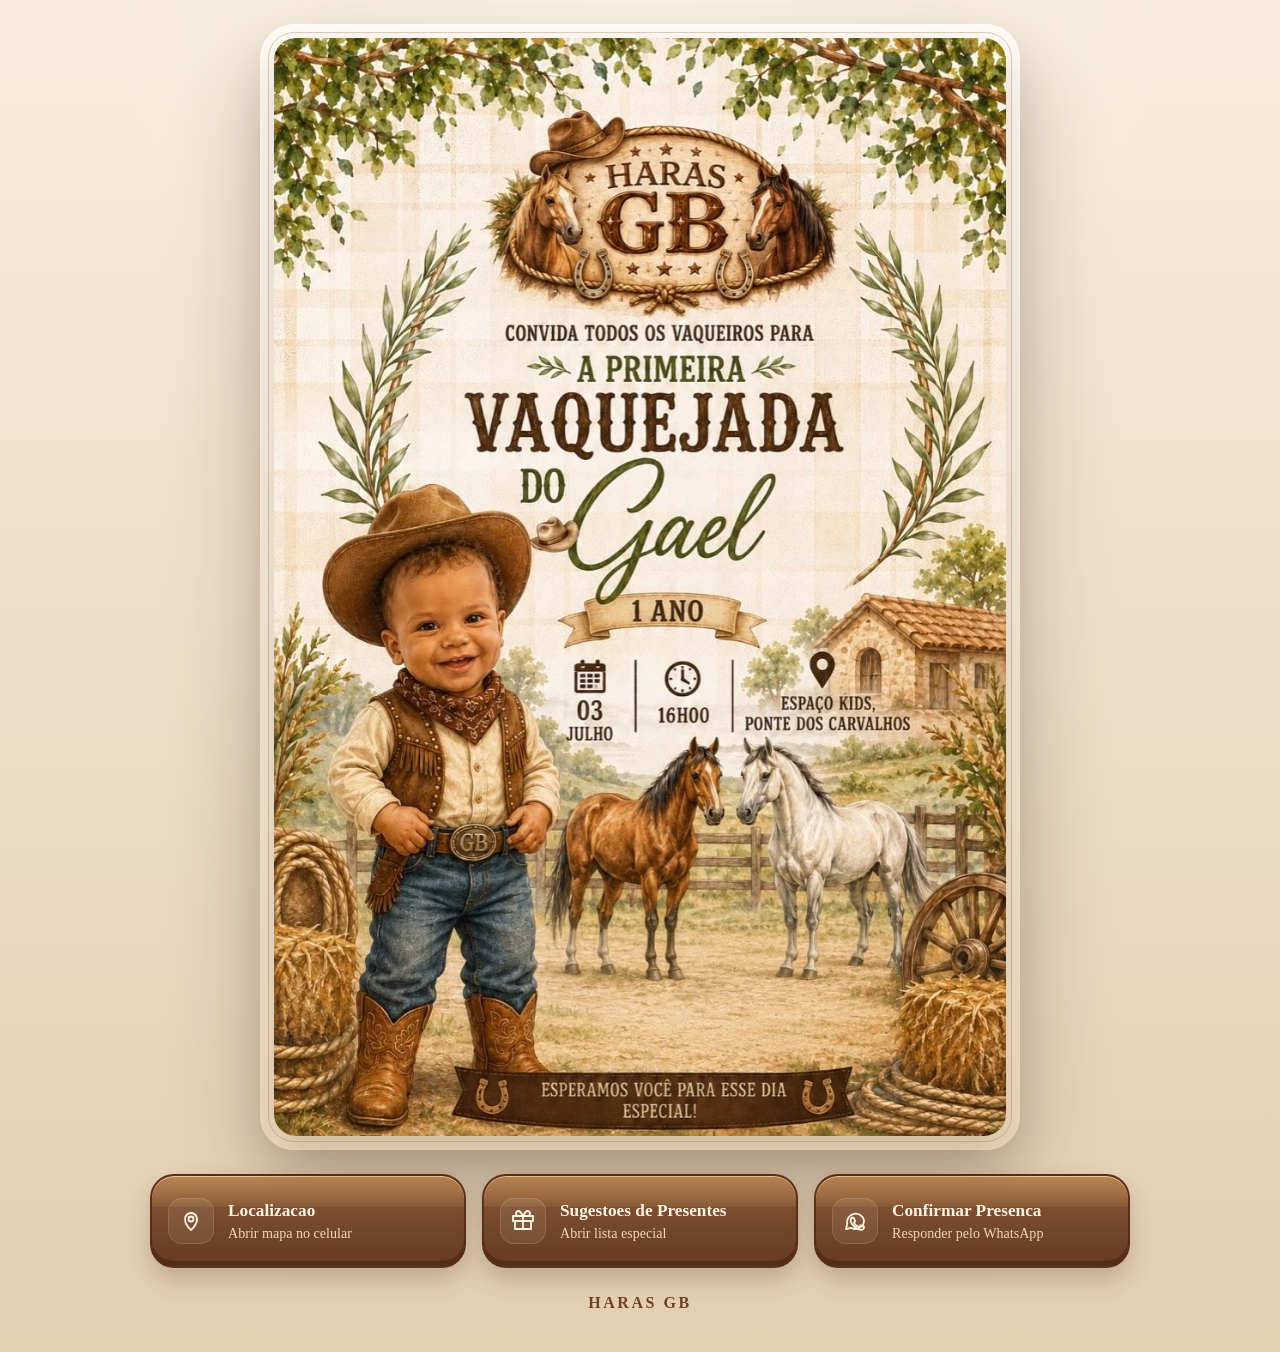
==== index.html @ 6fa000e3 "Publish interactive invitation for GitHub Pages" ====
<!DOCTYPE html>
<html lang="pt-BR">
  <head>
    <meta charset="UTF-8" />
    <meta name="viewport" content="width=device-width, initial-scale=1.0" />
    <title>Primeira Vaquejada do Gael</title>
    <meta
      name="description"
      content="Convite virtual da Primeira Vaquejada do Gael, com localizacao, presentes e confirmacao de presenca."
    />
    <meta property="og:locale" content="pt_BR" />
    <meta property="og:type" content="website" />
    <meta property="og:site_name" content="Haras GB" />
    <meta property="og:title" content="Convite Oficial - Primeira Vaquejada do Gael" />
    <meta
      property="og:description"
      content="Abra o convite oficial do Gael com localizacao, confirmacao de presenca e sugestoes de presentes."
    />
    <meta property="og:url" content="https://danielbomfim009.github.io/Gael-Neves-de-Santana-Bomfim/" />
    <meta
      property="og:image"
      content="https://danielbomfim009.github.io/Gael-Neves-de-Santana-Bomfim/assets/social-preview.jpg"
    />
    <meta property="og:image:width" content="1200" />
    <meta property="og:image:height" content="630" />
    <meta property="og:image:type" content="image/jpeg" />
    <meta name="twitter:card" content="summary_large_image" />
    <meta name="twitter:title" content="Convite Oficial - Primeira Vaquejada do Gael" />
    <meta
      name="twitter:description"
      content="Abra o convite oficial do Gael com localizacao, confirmacao de presenca e sugestoes de presentes."
    />
    <meta
      name="twitter:image"
      content="https://danielbomfim009.github.io/Gael-Neves-de-Santana-Bomfim/assets/social-preview.jpg"
    />
    <link rel="stylesheet" href="styles.css" />
  </head>
  <body>
    <div class="page-shell">
      <header class="invite-stage" id="convite">
        <div class="invite-stage__glow"></div>

        <div class="invite-card">
          <img
            class="invite-card__art"
            src="assets/foto-1-web.jpg"
            alt="Convite oficial da Primeira Vaquejada do Gael"
          />
        </div>

        <div class="action-dock" aria-label="Acoes do convite">
          <a
            class="leather-button"
            href="https://www.google.com/maps/search/?api=1&amp;query=Espa%C3%A7o+Kids,+Ponte+dos+Carvalhos"
            target="_blank"
            rel="noreferrer"
          >
            <span class="leather-button__icon" aria-hidden="true">
              <svg viewBox="0 0 24 24">
                <path d="M12 21s6-5.33 6-11a6 6 0 1 0-12 0c0 5.67 6 11 6 11Z"></path>
                <circle cx="12" cy="10" r="2.5"></circle>
              </svg>
            </span>
            <span>
              <strong>Localizacao</strong>
              <small>Abrir mapa no celular</small>
            </span>
          </a>

          <button class="leather-button" type="button" data-panel-target="presentes-panel">
            <span class="leather-button__icon" aria-hidden="true">
              <svg viewBox="0 0 24 24">
                <path d="M20 12v8H4v-8"></path>
                <path d="M2 7h20v5H2z"></path>
                <path d="M12 7v13"></path>
                <path d="M7.5 7c-1.38 0-2.5-1.12-2.5-2.5S6.12 2 7.5 2c1.8 0 4.5 5 4.5 5s-2.7 0-4.5 0Z"></path>
                <path d="M16.5 7c1.38 0 2.5-1.12 2.5-2.5S17.88 2 16.5 2C14.7 2 12 7 12 7s2.7 0 4.5 0Z"></path>
              </svg>
            </span>
            <span>
              <strong>Sugestoes de Presentes</strong>
              <small>Abrir lista especial</small>
            </span>
          </button>

          <a
            class="leather-button"
            href="https://wa.me/5581996894413?text=Ol%C3%A1!%20Estou%20confirmando%20minha%20presen%C3%A7a%20na%20Primeira%20Vaquejada%20do%20Gael.%20%F0%9F%A4%A0%F0%9F%90%8E"
            target="_blank"
            rel="noreferrer"
          >
            <span class="leather-button__icon" aria-hidden="true">
              <svg viewBox="0 0 24 24">
                <path d="M21 11.5a8.5 8.5 0 0 1-12.65 7.44L3 20l1.18-5.1A8.5 8.5 0 1 1 21 11.5Z"></path>
                <path d="M8.8 9.3c.2-.5.42-.52.78-.53h.66c.2 0 .52.08.8.69.27.61.92 2.1 1 2.25.08.15.13.34.02.55-.11.21-.16.34-.32.52-.16.18-.34.4-.48.53-.16.16-.33.33-.14.64.19.31.85 1.39 1.82 2.26 1.25 1.12 2.3 1.47 2.63 1.64.33.17.52.14.71-.09.2-.23.83-.97 1.05-1.31.22-.34.44-.28.74-.17.3.1 1.91.9 2.23 1.06.32.16.54.24.62.38.08.14.08.8-.18 1.57-.26.77-1.52 1.47-2.09 1.55-.57.08-1.28.12-2.07-.14-.48-.16-1.1-.36-1.9-.7-3.35-1.45-5.54-4.95-5.71-5.18-.16-.23-1.36-1.8-1.36-3.43 0-1.63.86-2.43 1.16-2.76Z"></path>
              </svg>
            </span>
            <span>
              <strong>Confirmar Presenca</strong>
              <small>Responder pelo WhatsApp</small>
            </span>
          </a>
        </div>
      </header>

      <section class="info-panel" id="presentes-panel" hidden>
        <div class="info-panel__inner">
          <div class="info-panel__head">
            <div>
              <p class="eyebrow">Sugestoes de presentes</p>
              <h2>Escolhas carinhosas para o Gael.</h2>
            </div>
            <button class="panel-close" type="button" data-close-panel="presentes-panel" aria-label="Fechar painel">
              Fechar
            </button>
          </div>

          <div class="gift-list">
            <article class="gift-item">
              <span class="gift-item__icon">Presente</span>
              <div>
                <strong>Roupas TAM 1 ano</strong>
                <p>Para acompanhar essa fase cheia de descobertas.</p>
              </div>
            </article>
            <article class="gift-item">
              <span class="gift-item__icon">Calcado</span>
              <div>
                <strong>Calcados no 19/20</strong>
                <p>Modelos leves e confortaveis para o dia a dia.</p>
              </div>
            </article>
            <article class="gift-item">
              <span class="gift-item__icon">Brincar</span>
              <div>
                <strong>Brinquedos educativos</strong>
                <p>Itens para brincar, aprender e explorar.</p>
              </div>
            </article>
            <article class="gift-item">
              <span class="gift-item__icon">Aventura</span>
              <div>
                <strong>Carros e onibus</strong>
                <p>Os queridinhos para novas aventuras do pequeno vaqueiro.</p>
              </div>
            </article>
          </div>

          <div class="panel-actions">
            <a
              class="outline-button outline-button--strong"
              href="https://wa.me/5581996894413?text=Ol%C3%A1!%20Estou%20confirmando%20minha%20presen%C3%A7a%20na%20Primeira%20Vaquejada%20do%20Gael.%20%F0%9F%A4%A0%F0%9F%90%8E"
              target="_blank"
              rel="noreferrer"
            >
              Confirmar presenca
            </a>
            <button class="outline-button" type="button" data-close-panel="presentes-panel">Voltar ao convite</button>
          </div>
        </div>
      </section>

      <footer class="site-footer">
        <p>Haras GB</p>
      </footer>
    </div>

    <script src="script.js"></script>
  </body>
</html>
---- styles.css ----
:root {
  --bg: #efe0c7;
  --paper: #fbf3e6;
  --paper-soft: rgba(251, 243, 230, 0.9);
  --ink: #4d2f1c;
  --muted: #7a5c45;
  --gold: #c9a16b;
  --brown: #704227;
  --brown-deep: #432314;
  --brown-soft: #9a6b42;
  --shadow: 0 24px 60px rgba(58, 33, 19, 0.16);
  --shadow-strong: 0 36px 90px rgba(49, 27, 15, 0.28);
}

* {
  box-sizing: border-box;
}

html {
  scroll-behavior: smooth;
}

body {
  margin: 0;
  font-family: Georgia, "Times New Roman", serif;
  color: var(--ink);
  background:
    radial-gradient(circle at top, rgba(255, 247, 232, 0.9), transparent 36%),
    linear-gradient(180deg, #f7ecdc 0%, #e3cfb2 100%);
}

button,
a {
  font: inherit;
}

button {
  border: 0;
  cursor: pointer;
}

a {
  color: inherit;
  text-decoration: none;
}

.page-shell {
  min-height: 100vh;
  padding: 24px 18px 40px;
}

.invite-stage {
  position: relative;
  width: min(100%, 1180px);
  margin: 0 auto;
}

.invite-stage__glow {
  position: absolute;
  inset: 5% 10% auto;
  height: 80%;
  border-radius: 50%;
  background: radial-gradient(circle, rgba(255, 241, 216, 0.85) 0%, rgba(255, 241, 216, 0) 68%);
  filter: blur(12px);
  pointer-events: none;
}

.invite-card {
  position: relative;
  width: min(100%, 760px);
  margin: 0 auto;
  padding: 14px;
  border-radius: 34px;
  background:
    linear-gradient(180deg, rgba(255, 252, 246, 0.95) 0%, rgba(240, 220, 191, 0.9) 100%);
  box-shadow: var(--shadow-strong);
}

.invite-card::before {
  content: "";
  position: absolute;
  inset: 8px;
  border-radius: 26px;
  border: 1px solid rgba(156, 111, 69, 0.32);
  pointer-events: none;
}

.invite-card__art {
  position: relative;
  z-index: 1;
  width: 100%;
  height: auto;
  border-radius: 22px;
  display: block;
  box-shadow: 0 18px 40px rgba(66, 37, 18, 0.18);
}

.action-dock {
  display: grid;
  grid-template-columns: repeat(3, minmax(0, 1fr));
  gap: 16px;
  width: min(100%, 980px);
  margin: 24px auto 0;
}

.leather-button {
  position: relative;
  display: flex;
  align-items: center;
  gap: 14px;
  min-height: 94px;
  padding: 18px 16px;
  border-radius: 24px;
  color: #fff4e4;
  background:
    linear-gradient(180deg, rgba(196, 145, 92, 0.78) 0%, rgba(196, 145, 92, 0.16) 34%, transparent 34%),
    linear-gradient(180deg, #8b5935 0%, #643a22 100%);
  border: 2px solid rgba(87, 44, 21, 0.9);
  box-shadow:
    inset 0 1px 0 rgba(255, 232, 197, 0.65),
    inset 0 -5px 0 rgba(63, 30, 13, 0.45),
    0 12px 24px rgba(59, 32, 16, 0.22);
  transition: transform 180ms ease, box-shadow 180ms ease;
  text-align: left;
}

.leather-button:hover,
.leather-button:focus-visible {
  transform: translateY(-2px);
  box-shadow:
    inset 0 1px 0 rgba(255, 232, 197, 0.7),
    inset 0 -5px 0 rgba(63, 30, 13, 0.48),
    0 16px 32px rgba(59, 32, 16, 0.28);
}

.leather-button strong,
.leather-button small {
  display: block;
}

.leather-button strong {
  font-size: 1.08rem;
}

.leather-button small {
  margin-top: 4px;
  color: #f0d9b5;
  font-size: 0.88rem;
}

.leather-button__icon {
  flex: 0 0 auto;
  width: 46px;
  height: 46px;
  display: grid;
  place-items: center;
  border-radius: 14px;
  background: rgba(255, 247, 235, 0.08);
  border: 1px solid rgba(255, 238, 206, 0.15);
}

.leather-button__icon svg {
  width: 24px;
  height: 24px;
  fill: none;
  stroke: currentColor;
  stroke-width: 1.8;
  stroke-linecap: round;
  stroke-linejoin: round;
}

.info-panel {
  width: min(100%, 860px);
  margin: 26px auto 0;
  opacity: 0;
  transform: translateY(18px);
  transition: opacity 180ms ease, transform 180ms ease;
}

.info-panel.is-open {
  opacity: 1;
  transform: translateY(0);
}

.info-panel__inner {
  padding: 28px;
  border-radius: 32px;
  background:
    linear-gradient(180deg, rgba(255, 251, 245, 0.96) 0%, rgba(248, 239, 223, 0.96) 100%);
  border: 1px solid rgba(166, 126, 89, 0.16);
  box-shadow: var(--shadow);
}

.info-panel__head {
  display: flex;
  align-items: flex-start;
  justify-content: space-between;
  gap: 18px;
}

.eyebrow {
  margin: 0 0 10px;
  color: var(--brown-soft);
  text-transform: uppercase;
  letter-spacing: 0.18em;
  font-size: 0.74rem;
  font-weight: 700;
}

.info-panel__head h2 {
  margin: 0;
  font-size: clamp(2rem, 4vw, 3.2rem);
  line-height: 1.04;
  color: var(--brown);
}

.panel-close,
.outline-button {
  display: inline-flex;
  align-items: center;
  justify-content: center;
  min-height: 54px;
  padding: 0 22px;
  border-radius: 999px;
  background: rgba(255, 249, 239, 0.82);
  border: 1px solid rgba(112, 66, 39, 0.28);
  color: var(--brown);
  font-weight: 700;
}

.gift-list {
  display: grid;
  gap: 16px;
  margin-top: 28px;
}

.gift-item {
  display: flex;
  align-items: flex-start;
  gap: 18px;
  padding: 20px 22px;
  border-radius: 24px;
  background: rgba(255, 252, 247, 0.82);
  border: 1px solid rgba(185, 149, 111, 0.22);
}

.gift-item__icon {
  width: 52px;
  height: 52px;
  display: grid;
  place-items: center;
  border-radius: 18px;
  background: rgba(201, 161, 107, 0.22);
  font-size: 1.5rem;
}

.gift-item strong {
  display: block;
  font-size: 1.22rem;
  color: var(--brown);
}

.gift-item p {
  margin: 8px 0 0;
  color: var(--muted);
  line-height: 1.6;
}

.panel-actions {
  display: flex;
  gap: 14px;
  margin-top: 28px;
}

.outline-button--strong {
  background: var(--brown);
  color: #fff2dc;
  border-color: var(--brown-deep);
}

.site-footer {
  padding-top: 26px;
  text-align: center;
  color: var(--brown);
}

.site-footer p {
  margin: 0;
  font-size: 1rem;
  font-weight: 700;
  letter-spacing: 0.16em;
  text-transform: uppercase;
}

@media (max-width: 860px) {
  .action-dock {
    grid-template-columns: 1fr;
  }

  .info-panel__head {
    flex-direction: column;
  }
}

@media (max-width: 640px) {
  .page-shell {
    padding: 12px 10px 28px;
  }

  .invite-card {
    width: 100%;
    padding: 10px;
    border-radius: 24px;
  }

  .invite-card::before {
    inset: 6px;
    border-radius: 18px;
  }

  .invite-card__art {
    border-radius: 16px;
  }

  .action-dock {
    gap: 12px;
    margin-top: 16px;
  }

  .leather-button {
    min-height: 86px;
    padding: 16px 14px;
  }

  .info-panel__inner {
    padding: 20px;
    border-radius: 24px;
  }

  .panel-actions {
    flex-direction: column;
  }
}
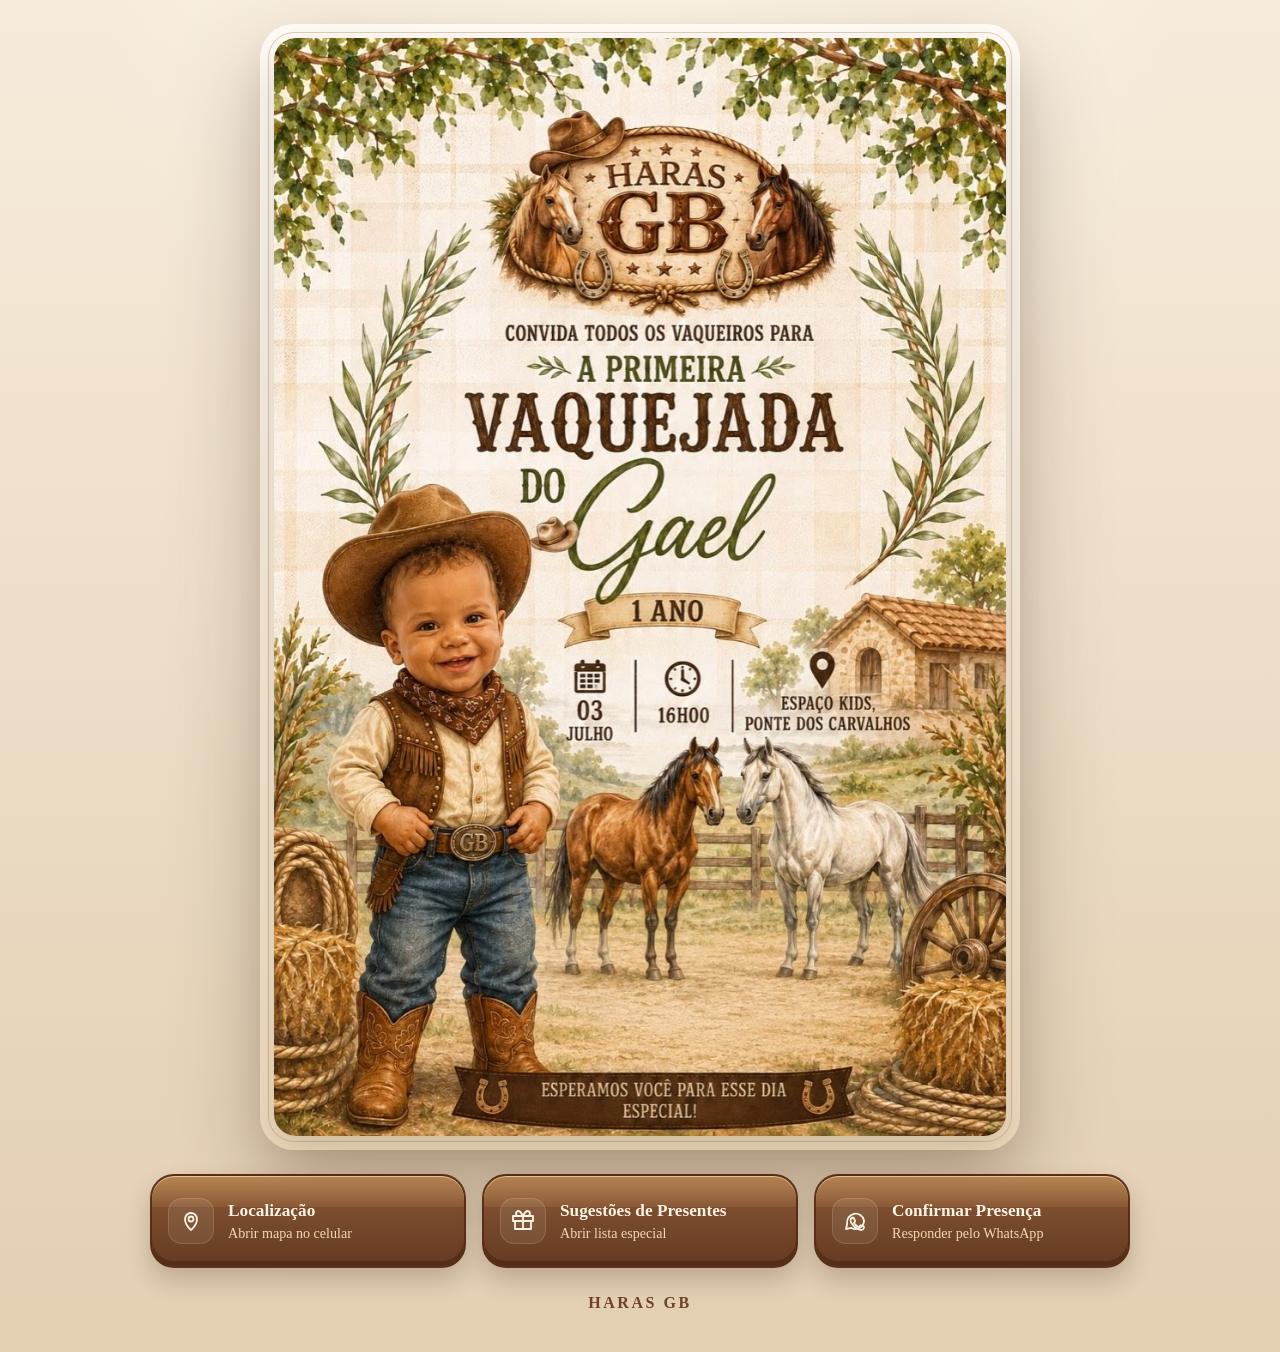
==== commit 94291113: "Refine gift panel icons and copy" ====
--- a/index.html
+++ b/index.html
@@ -6,7 +6,7 @@
     <title>Primeira Vaquejada do Gael</title>
     <meta
       name="description"
-      content="Convite virtual da Primeira Vaquejada do Gael, com localizacao, presentes e confirmacao de presenca."
+      content="Convite virtual da Primeira Vaquejada do Gael, com localiza&ccedil;&atilde;o, presentes e confirma&ccedil;&atilde;o de presen&ccedil;a."
     />
     <meta property="og:locale" content="pt_BR" />
     <meta property="og:type" content="website" />
@@ -14,7 +14,7 @@
     <meta property="og:title" content="Convite Oficial - Primeira Vaquejada do Gael" />
     <meta
       property="og:description"
-      content="Abra o convite oficial do Gael com localizacao, confirmacao de presenca e sugestoes de presentes."
+      content="Abra o convite oficial do Gael com localiza&ccedil;&atilde;o, confirma&ccedil;&atilde;o de presen&ccedil;a e sugest&otilde;es de presentes."
     />
     <meta property="og:url" content="https://danielbomfim009.github.io/Gael-Neves-de-Santana-Bomfim/" />
     <meta
@@ -28,7 +28,7 @@
     <meta name="twitter:title" content="Convite Oficial - Primeira Vaquejada do Gael" />
     <meta
       name="twitter:description"
-      content="Abra o convite oficial do Gael com localizacao, confirmacao de presenca e sugestoes de presentes."
+      content="Abra o convite oficial do Gael com localiza&ccedil;&atilde;o, confirma&ccedil;&atilde;o de presen&ccedil;a e sugest&otilde;es de presentes."
     />
     <meta
       name="twitter:image"
@@ -49,7 +49,7 @@
           />
         </div>
 
-        <div class="action-dock" aria-label="Acoes do convite">
+        <div class="action-dock" aria-label="A&ccedil;&otilde;es do convite">
           <a
             class="leather-button"
             href="https://www.google.com/maps/search/?api=1&amp;query=Espa%C3%A7o+Kids,+Ponte+dos+Carvalhos"
@@ -63,12 +63,17 @@
               </svg>
             </span>
             <span>
-              <strong>Localizacao</strong>
+              <strong>Localiza&ccedil;&atilde;o</strong>
               <small>Abrir mapa no celular</small>
             </span>
           </a>
 
-          <button class="leather-button" type="button" data-panel-target="presentes-panel">
+          <button
+            class="leather-button"
+            type="button"
+            data-panel-target="presentes-panel"
+            aria-controls="presentes-panel"
+          >
             <span class="leather-button__icon" aria-hidden="true">
               <svg viewBox="0 0 24 24">
                 <path d="M20 12v8H4v-8"></path>
@@ -79,7 +84,7 @@
               </svg>
             </span>
             <span>
-              <strong>Sugestoes de Presentes</strong>
+              <strong>Sugest&otilde;es de Presentes</strong>
               <small>Abrir lista especial</small>
             </span>
           </button>
@@ -97,7 +102,7 @@
               </svg>
             </span>
             <span>
-              <strong>Confirmar Presenca</strong>
+              <strong>Confirmar Presen&ccedil;a</strong>
               <small>Responder pelo WhatsApp</small>
             </span>
           </a>
@@ -108,7 +113,7 @@
         <div class="info-panel__inner">
           <div class="info-panel__head">
             <div>
-              <p class="eyebrow">Sugestoes de presentes</p>
+              <p class="eyebrow">Sugest&otilde;es de presentes</p>
               <h2>Escolhas carinhosas para o Gael.</h2>
             </div>
             <button class="panel-close" type="button" data-close-panel="presentes-panel" aria-label="Fechar painel">
@@ -118,30 +123,59 @@
 
           <div class="gift-list">
             <article class="gift-item">
-              <span class="gift-item__icon">Presente</span>
+              <span class="gift-item__icon" aria-hidden="true">
+                <svg viewBox="0 0 24 24">
+                  <path d="M20 12v7H4v-7"></path>
+                  <path d="M2 7h20v5H2z"></path>
+                  <path d="M12 7v12"></path>
+                  <path d="M7.5 7c-1.38 0-2.5-1.12-2.5-2.5S6.12 2 7.5 2c1.8 0 4.5 5 4.5 5s-2.7 0-4.5 0Z"></path>
+                  <path d="M16.5 7c1.38 0 2.5-1.12 2.5-2.5S17.88 2 16.5 2C14.7 2 12 7 12 7s2.7 0 4.5 0Z"></path>
+                </svg>
+              </span>
               <div>
                 <strong>Roupas TAM 1 ano</strong>
-                <p>Para acompanhar essa fase cheia de descobertas.</p>
-              </div>
-            </article>
-            <article class="gift-item">
-              <span class="gift-item__icon">Calcado</span>
-              <div>
-                <strong>Calcados no 19/20</strong>
-                <p>Modelos leves e confortaveis para o dia a dia.</p>
-              </div>
-            </article>
-            <article class="gift-item">
-              <span class="gift-item__icon">Brincar</span>
+                <p>Pe&ccedil;as confort&aacute;veis para acompanhar essa fase cheia de descobertas.</p>
+              </div>
+            </article>
+            <article class="gift-item">
+              <span class="gift-item__icon" aria-hidden="true">
+                <svg viewBox="0 0 24 24">
+                  <path d="M3 15c2.4-.2 4.32-1.36 5.75-3.48l1.43-2.12 2.02 2.6c1.67 2.14 4.26 3.4 6.97 3.4H21v4H3z"></path>
+                  <path d="M14 9.5c.6.76 1.66 1.5 2.75 1.5"></path>
+                </svg>
+              </span>
+              <div>
+                <strong>Cal&ccedil;ados n&ordm; 19/20</strong>
+                <p>Modelos leves e confort&aacute;veis para o dia a dia.</p>
+              </div>
+            </article>
+            <article class="gift-item">
+              <span class="gift-item__icon" aria-hidden="true">
+                <svg viewBox="0 0 24 24">
+                  <circle cx="8" cy="8" r="3"></circle>
+                  <circle cx="16" cy="8" r="3"></circle>
+                  <circle cx="8" cy="16" r="3"></circle>
+                  <circle cx="16" cy="16" r="3"></circle>
+                  <path d="M11 8h2M8 11v2M16 11v2M11 16h2"></path>
+                </svg>
+              </span>
               <div>
                 <strong>Brinquedos educativos</strong>
-                <p>Itens para brincar, aprender e explorar.</p>
-              </div>
-            </article>
-            <article class="gift-item">
-              <span class="gift-item__icon">Aventura</span>
-              <div>
-                <strong>Carros e onibus</strong>
+                <p>Itens para brincar, aprender e explorar com criatividade.</p>
+              </div>
+            </article>
+            <article class="gift-item">
+              <span class="gift-item__icon" aria-hidden="true">
+                <svg viewBox="0 0 24 24">
+                  <path d="M4 7h11l3 4v6H4z"></path>
+                  <path d="M18 11h2l2 2v4h-4"></path>
+                  <circle cx="8" cy="17" r="2"></circle>
+                  <circle cx="18" cy="17" r="2"></circle>
+                  <path d="M6 10h5"></path>
+                </svg>
+              </span>
+              <div>
+                <strong>Carros e &ocirc;nibus</strong>
                 <p>Os queridinhos para novas aventuras do pequeno vaqueiro.</p>
               </div>
             </article>
@@ -154,7 +188,7 @@
               target="_blank"
               rel="noreferrer"
             >
-              Confirmar presenca
+              Confirmar presen&ccedil;a
             </a>
             <button class="outline-button" type="button" data-close-panel="presentes-panel">Voltar ao convite</button>
           </div>
--- a/styles.css
+++ b/styles.css
@@ -251,7 +251,20 @@
   place-items: center;
   border-radius: 18px;
   background: rgba(201, 161, 107, 0.22);
-  font-size: 1.5rem;
+  color: var(--brown);
+  box-shadow:
+    inset 0 1px 0 rgba(255, 247, 233, 0.75),
+    0 8px 18px rgba(112, 66, 39, 0.08);
+}
+
+.gift-item__icon svg {
+  width: 28px;
+  height: 28px;
+  fill: none;
+  stroke: currentColor;
+  stroke-width: 1.75;
+  stroke-linecap: round;
+  stroke-linejoin: round;
 }
 
 .gift-item strong {
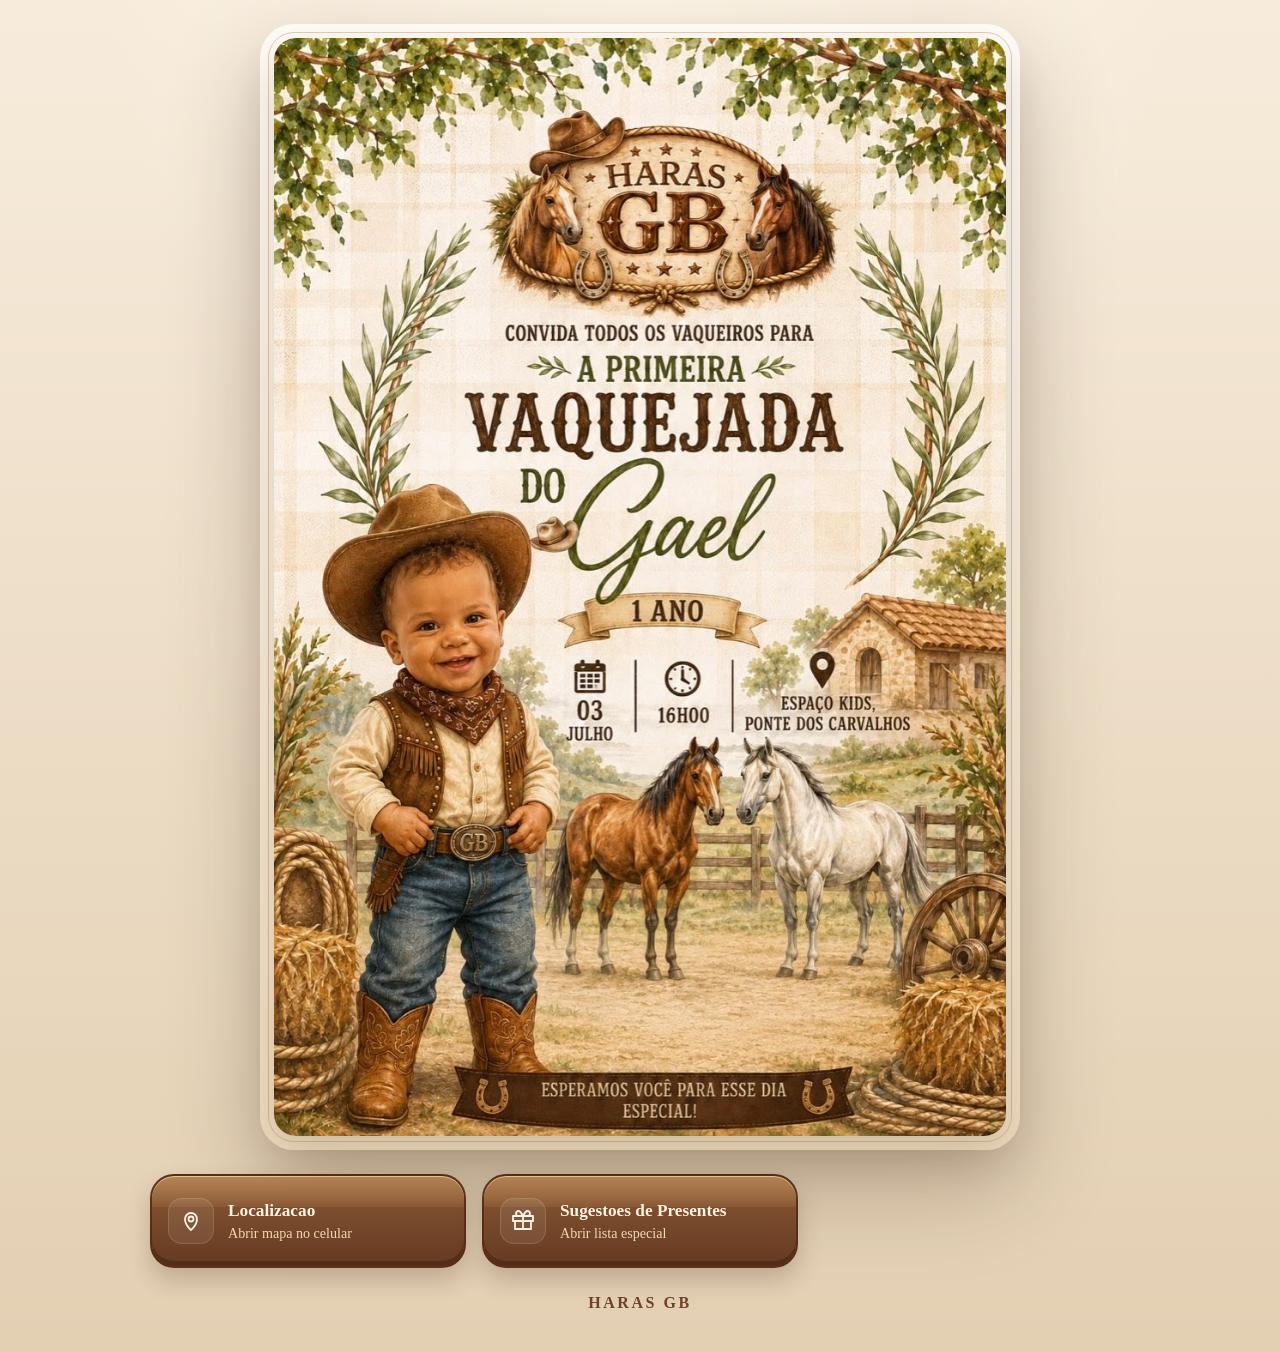
==== commit 06db216b: "Remove RSVP option from invitation" ====
--- a/index.html
+++ b/index.html
@@ -4,36 +4,39 @@
     <meta charset="UTF-8" />
     <meta name="viewport" content="width=device-width, initial-scale=1.0" />
     <title>Primeira Vaquejada do Gael</title>
+    <meta name="title" content="Convite Oficial - Primeira Vaquejada do Gael" />
     <meta
       name="description"
-      content="Convite virtual da Primeira Vaquejada do Gael, com localiza&ccedil;&atilde;o, presentes e confirma&ccedil;&atilde;o de presen&ccedil;a."
+      content="Convite virtual da Primeira Vaquejada do Gael, com localizacao e sugestoes de presentes."
     />
+    <meta name="robots" content="index,follow" />
     <meta property="og:locale" content="pt_BR" />
     <meta property="og:type" content="website" />
     <meta property="og:site_name" content="Haras GB" />
     <meta property="og:title" content="Convite Oficial - Primeira Vaquejada do Gael" />
     <meta
       property="og:description"
-      content="Abra o convite oficial do Gael com localiza&ccedil;&atilde;o, confirma&ccedil;&atilde;o de presen&ccedil;a e sugest&otilde;es de presentes."
+      content="Abra o convite oficial do Gael com localizacao e sugestoes de presentes."
     />
     <meta property="og:url" content="https://danielbomfim009.github.io/Gael-Neves-de-Santana-Bomfim/" />
+    <meta property="og:image" content="https://danielbomfim009.github.io/Gael-Neves-de-Santana-Bomfim/social-preview.jpg" />
     <meta
-      property="og:image"
-      content="https://danielbomfim009.github.io/Gael-Neves-de-Santana-Bomfim/assets/social-preview.jpg"
+      property="og:image:secure_url"
+      content="https://danielbomfim009.github.io/Gael-Neves-de-Santana-Bomfim/social-preview.jpg"
     />
     <meta property="og:image:width" content="1200" />
     <meta property="og:image:height" content="630" />
     <meta property="og:image:type" content="image/jpeg" />
+    <meta property="og:image:alt" content="Convite oficial da Primeira Vaquejada do Gael" />
     <meta name="twitter:card" content="summary_large_image" />
     <meta name="twitter:title" content="Convite Oficial - Primeira Vaquejada do Gael" />
     <meta
       name="twitter:description"
-      content="Abra o convite oficial do Gael com localiza&ccedil;&atilde;o, confirma&ccedil;&atilde;o de presen&ccedil;a e sugest&otilde;es de presentes."
+      content="Abra o convite oficial do Gael com localizacao e sugestoes de presentes."
     />
-    <meta
-      name="twitter:image"
-      content="https://danielbomfim009.github.io/Gael-Neves-de-Santana-Bomfim/assets/social-preview.jpg"
-    />
+    <meta name="twitter:image" content="https://danielbomfim009.github.io/Gael-Neves-de-Santana-Bomfim/social-preview.jpg" />
+    <meta name="twitter:image:src" content="https://danielbomfim009.github.io/Gael-Neves-de-Santana-Bomfim/social-preview.jpg" />
+    <link rel="image_src" href="https://danielbomfim009.github.io/Gael-Neves-de-Santana-Bomfim/social-preview.jpg" />
     <link rel="stylesheet" href="styles.css" />
   </head>
   <body>
@@ -49,7 +52,7 @@
           />
         </div>
 
-        <div class="action-dock" aria-label="A&ccedil;&otilde;es do convite">
+        <div class="action-dock" aria-label="Acoes do convite">
           <a
             class="leather-button"
             href="https://www.google.com/maps/search/?api=1&amp;query=Espa%C3%A7o+Kids,+Ponte+dos+Carvalhos"
@@ -63,7 +66,7 @@
               </svg>
             </span>
             <span>
-              <strong>Localiza&ccedil;&atilde;o</strong>
+              <strong>Localizacao</strong>
               <small>Abrir mapa no celular</small>
             </span>
           </a>
@@ -84,28 +87,10 @@
               </svg>
             </span>
             <span>
-              <strong>Sugest&otilde;es de Presentes</strong>
+              <strong>Sugestoes de Presentes</strong>
               <small>Abrir lista especial</small>
             </span>
           </button>
-
-          <a
-            class="leather-button"
-            href="https://wa.me/5581996894413?text=Ol%C3%A1!%20Estou%20confirmando%20minha%20presen%C3%A7a%20na%20Primeira%20Vaquejada%20do%20Gael.%20%F0%9F%A4%A0%F0%9F%90%8E"
-            target="_blank"
-            rel="noreferrer"
-          >
-            <span class="leather-button__icon" aria-hidden="true">
-              <svg viewBox="0 0 24 24">
-                <path d="M21 11.5a8.5 8.5 0 0 1-12.65 7.44L3 20l1.18-5.1A8.5 8.5 0 1 1 21 11.5Z"></path>
-                <path d="M8.8 9.3c.2-.5.42-.52.78-.53h.66c.2 0 .52.08.8.69.27.61.92 2.1 1 2.25.08.15.13.34.02.55-.11.21-.16.34-.32.52-.16.18-.34.4-.48.53-.16.16-.33.33-.14.64.19.31.85 1.39 1.82 2.26 1.25 1.12 2.3 1.47 2.63 1.64.33.17.52.14.71-.09.2-.23.83-.97 1.05-1.31.22-.34.44-.28.74-.17.3.1 1.91.9 2.23 1.06.32.16.54.24.62.38.08.14.08.8-.18 1.57-.26.77-1.52 1.47-2.09 1.55-.57.08-1.28.12-2.07-.14-.48-.16-1.1-.36-1.9-.7-3.35-1.45-5.54-4.95-5.71-5.18-.16-.23-1.36-1.8-1.36-3.43 0-1.63.86-2.43 1.16-2.76Z"></path>
-              </svg>
-            </span>
-            <span>
-              <strong>Confirmar Presen&ccedil;a</strong>
-              <small>Responder pelo WhatsApp</small>
-            </span>
-          </a>
         </div>
       </header>
 
@@ -113,7 +98,7 @@
         <div class="info-panel__inner">
           <div class="info-panel__head">
             <div>
-              <p class="eyebrow">Sugest&otilde;es de presentes</p>
+              <p class="eyebrow">Sugestoes de presentes</p>
               <h2>Escolhas carinhosas para o Gael.</h2>
             </div>
             <button class="panel-close" type="button" data-close-panel="presentes-panel" aria-label="Fechar painel">
@@ -134,7 +119,7 @@
               </span>
               <div>
                 <strong>Roupas TAM 1 ano</strong>
-                <p>Pe&ccedil;as confort&aacute;veis para acompanhar essa fase cheia de descobertas.</p>
+                <p>Pecas confortaveis para acompanhar essa fase cheia de descobertas.</p>
               </div>
             </article>
             <article class="gift-item">
@@ -145,8 +130,8 @@
                 </svg>
               </span>
               <div>
-                <strong>Cal&ccedil;ados n&ordm; 19/20</strong>
-                <p>Modelos leves e confort&aacute;veis para o dia a dia.</p>
+                <strong>Calcados n&ordm; 19/20</strong>
+                <p>Modelos leves e confortaveis para o dia a dia.</p>
               </div>
             </article>
             <article class="gift-item">
@@ -175,21 +160,13 @@
                 </svg>
               </span>
               <div>
-                <strong>Carros e &ocirc;nibus</strong>
+                <strong>Carros e onibus</strong>
                 <p>Os queridinhos para novas aventuras do pequeno vaqueiro.</p>
               </div>
             </article>
           </div>
 
           <div class="panel-actions">
-            <a
-              class="outline-button outline-button--strong"
-              href="https://wa.me/5581996894413?text=Ol%C3%A1!%20Estou%20confirmando%20minha%20presen%C3%A7a%20na%20Primeira%20Vaquejada%20do%20Gael.%20%F0%9F%A4%A0%F0%9F%90%8E"
-              target="_blank"
-              rel="noreferrer"
-            >
-              Confirmar presen&ccedil;a
-            </a>
             <button class="outline-button" type="button" data-close-panel="presentes-panel">Voltar ao convite</button>
           </div>
         </div>
